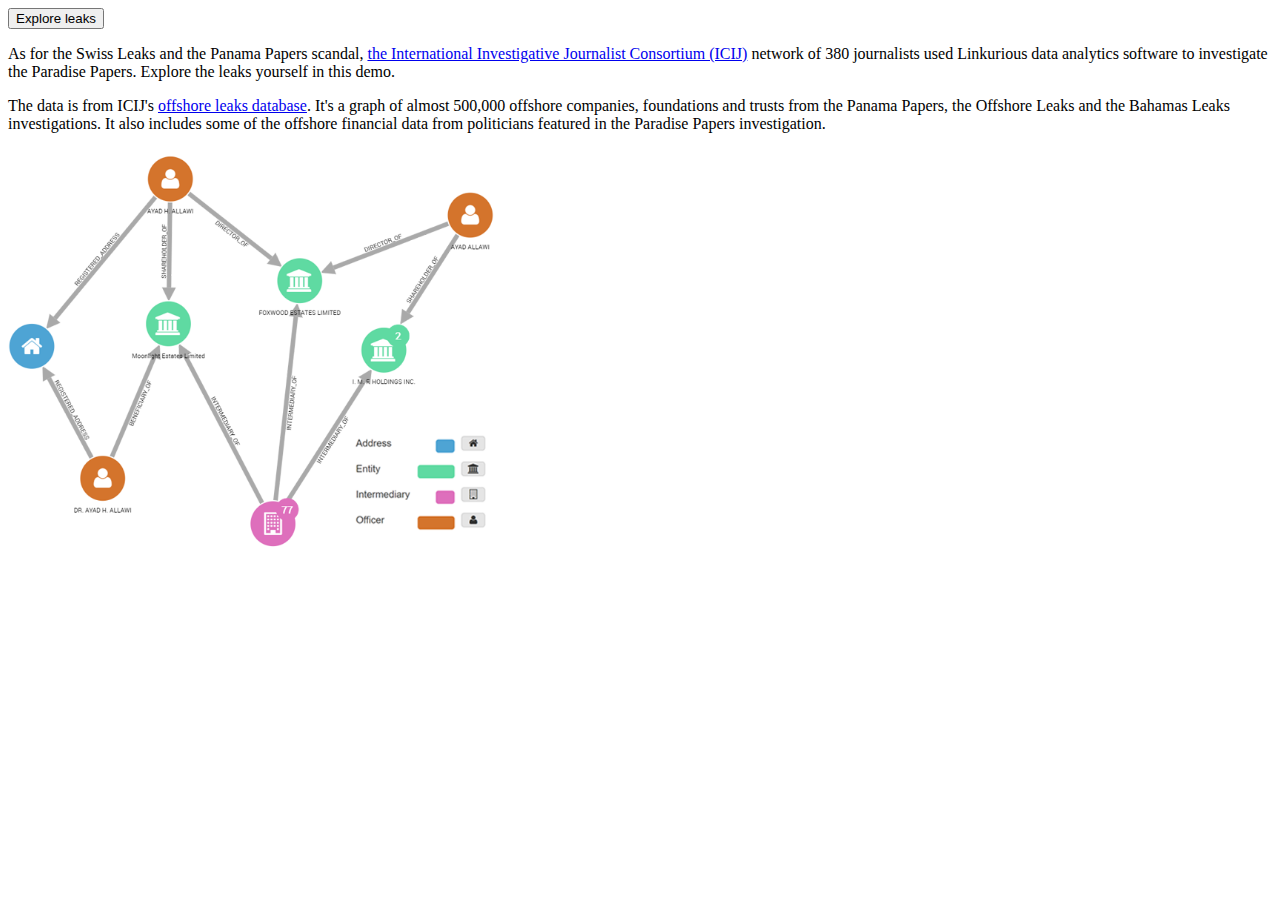
==== login.html @ 369f42da "Merge branch 'master' of github.com:Linkurious/leaks.linkurio.us" ====
<!DOCTYPE html>
<html lang="en">
  <head>
    <title>Login to exlore leaks with Linkurious</title>
    <meta charset="utf-8">
    <meta name="robots" content="noindex,nofollow,noarchive,nosnippet,NOODP,noimageindex">
    <link href='https://fonts.googleapis.com/css?family=Roboto' rel='stylesheet' type='text/css'>
    <link rel="shortcut icon" href="favicon.ico">
    <link rel="stylesheet" href="style.css">
    <script src="https://ajax.googleapis.com/ajax/libs/jquery/1.11.2/jquery.min.js"></script>
    <script src="chance.min.js"></script>
    <script src="lk.js"></script>
    <script type="text/javascript">
      $(function() {
        if (!lk.email) {
          $('#gen').css('display', '');
        }
        lk.generateEmail();
        $('#login').text(lk.email);
      });
    </script>
  </head>
  <body>

    <div class="container-center">

      <form target="_self" action="#" method="post">

        <input name="usernameOrEmail" id="usernameOrEmail" type="hidden" value="" />
        <input name="password" id="password" type="hidden" value="" />
        <input name="path" id="path" type="hidden" value="/" />

        <button id="registerBtn" class="btn btn-lg btn-primary" onclick="lk.register(this);" type="button">
          Explore leaks
        </button>
      </form>

      <p>
          As for the Swiss Leaks and the Panama Papers scandal, <a href="https://www.icij.org/" target="_blank">the International Investigative Journalist Consortium (ICIJ)</a> network of 380 journalists used Linkurious data analytics software to investigate the Paradise Papers. Explore the leaks yourself in this demo.
      </p>
      <p>
          The data is from ICIJ's  <a href="https://offshoreleaks.icij.org/" target="_blank">offshore leaks database</a>. It's a graph of almost 500,000 offshore companies, foundations and trusts from the Panama Papers, the Offshore Leaks and the Bahamas Leaks investigations. It also includes some of the offshore financial data from politicians featured in the Paradise Papers investigation.
      </p>
      <img src="offshore_leak_database.png" height="400" />
    </div>
  </body>
</html>
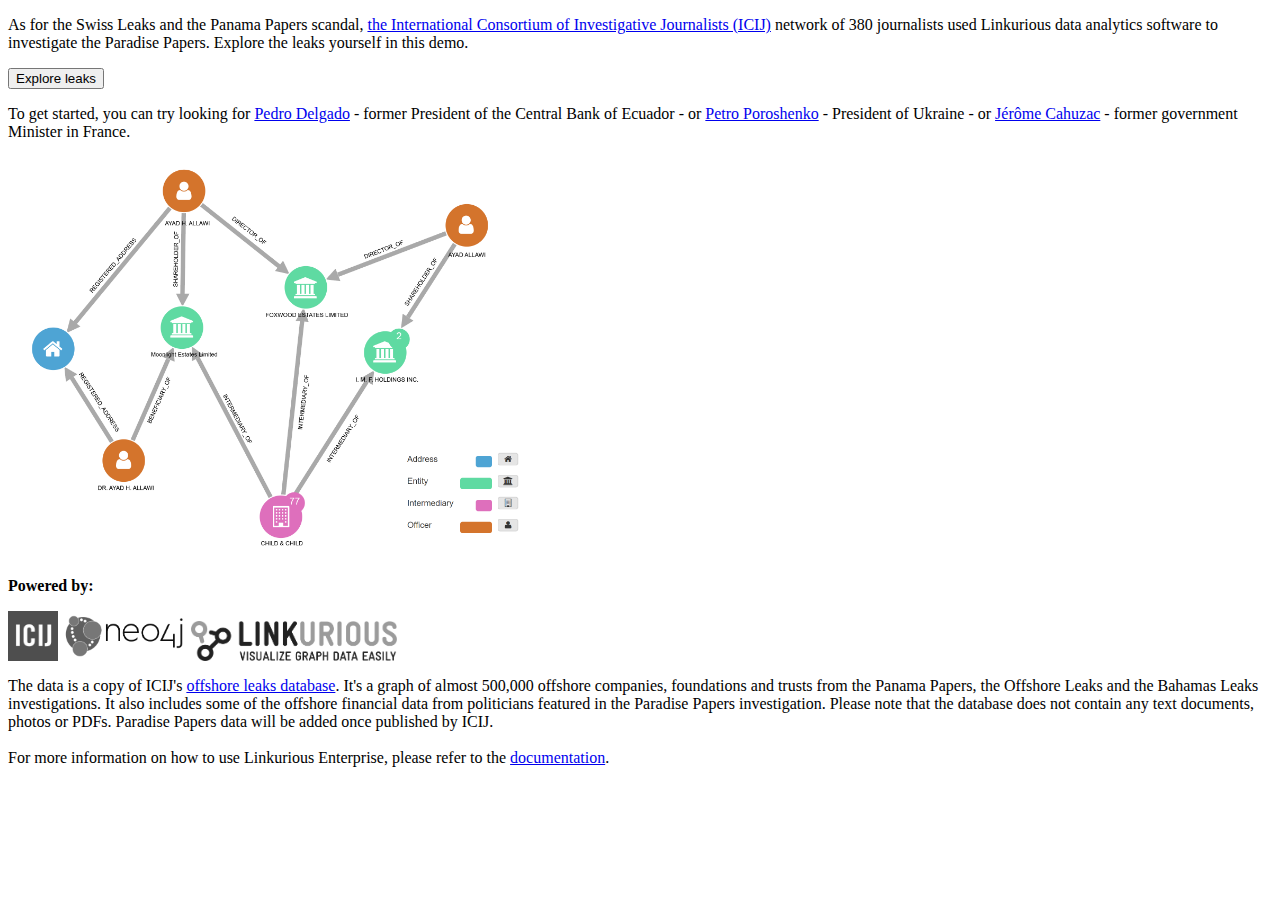
==== commit a7af3159: "fixed form id" ====
--- a/login.html
+++ b/login.html
@@ -1,7 +1,7 @@
 <!DOCTYPE html>
 <html lang="en">
   <head>
-    <title>Login to exlore leaks with Linkurious</title>
+    <title>Login to explore leaks with Linkurious</title>
     <meta charset="utf-8">
     <meta name="robots" content="noindex,nofollow,noarchive,nosnippet,NOODP,noimageindex">
     <link href='https://fonts.googleapis.com/css?family=Roboto' rel='stylesheet' type='text/css'>
@@ -24,24 +24,54 @@
 
     <div class="container-center">
 
-      <form target="_self" action="#" method="post">
+      <form id="form" target="_self" action="#" method="post">
 
         <input name="usernameOrEmail" id="usernameOrEmail" type="hidden" value="" />
         <input name="password" id="password" type="hidden" value="" />
         <input name="path" id="path" type="hidden" value="/" />
-
+        <p> 
+          As for the Swiss Leaks and the Panama Papers scandal,
+          <a href="https://www.icij.org/" target="_blank">the International Consortium of Investigative Journalists (ICIJ)</a>
+          network of 380 journalists used Linkurious data analytics software to investigate the Paradise Papers.
+          Explore the leaks yourself in this demo.
+        </p>
         <button id="registerBtn" class="btn btn-lg btn-primary" onclick="lk.register(this);" type="button">
           Explore leaks
         </button>
+
+        <p>
+          To get started, you can try looking for
+          <a href="javascript: lk.register('/workspace/new?sourceKey=08173b78&amp;populate=expandNodeId&amp;item_id=1016326')">Pedro Delgado</a>
+          - former President of the Central Bank of Ecuador -
+          or <a href="javascript: lk.register('/workspace/new?sourceKey=08173b78&amp;populate=expandNodeId&amp;item_id=798500')">Petro Poroshenko</a>
+          - President of Ukraine -
+          or <a href="javascript: lk.register('/workspace/new?sourceKey=08173b78&amp;populate=expandNodeId&amp;item_id=905980')">Jérôme Cahuzac</a>
+          - former government Minister in France.
+        </p>
+        <img src="offshore_leak.png" height="400" />
+        <p>
+           <strong>Powered by:</strong>
+        </p>
+
+        <a href="https://www.icij.org/" target="_blank"><img src="icij_logo.jpg" height="50" class="espace"/></a>
+        <a href="https://neo4j.com/" target="_blank"><img src="neo4j_logo.png" height="50" class="espace"/></a>
+        <a href="https://linkurio.us/" target="_blank"><img src="linkurious_logo.png" height="40" class="espace"/></a>
+
+        <p class="disc" style="margin-top:12px">
+          The data is a copy of ICIJ's
+          <a href="https://offshoreleaks.icij.org/" target="_blank">offshore leaks database</a>.
+          It's a graph of almost 500,000 offshore companies, foundations and trusts from the Panama Papers,
+          the Offshore Leaks and the Bahamas Leaks investigations. It also includes some of the offshore
+          financial data from politicians featured in the Paradise Papers investigation.
+          Please note that the database does not contain any text documents, photos or PDFs.
+          Paradise Papers data will be added once published by ICIJ. <br/>
+          <br/>
+          For more information on how to use Linkurious Enterprise,
+          please refer to the  <a href="https://doc.linkurio.us/user-manual/latest/" target="_blank">documentation</a>.
+
+        </p>
       </form>
 
-      <p>
-          As for the Swiss Leaks and the Panama Papers scandal, <a href="https://www.icij.org/" target="_blank">the International Investigative Journalist Consortium (ICIJ)</a> network of 380 journalists used Linkurious data analytics software to investigate the Paradise Papers. Explore the leaks yourself in this demo.
-      </p>
-      <p>
-          The data is from ICIJ's  <a href="https://offshoreleaks.icij.org/" target="_blank">offshore leaks database</a>. It's a graph of almost 500,000 offshore companies, foundations and trusts from the Panama Papers, the Offshore Leaks and the Bahamas Leaks investigations. It also includes some of the offshore financial data from politicians featured in the Paradise Papers investigation.
-      </p>
-      <img src="offshore_leak_database.png" height="400" />
     </div>
   </body>
 </html>
